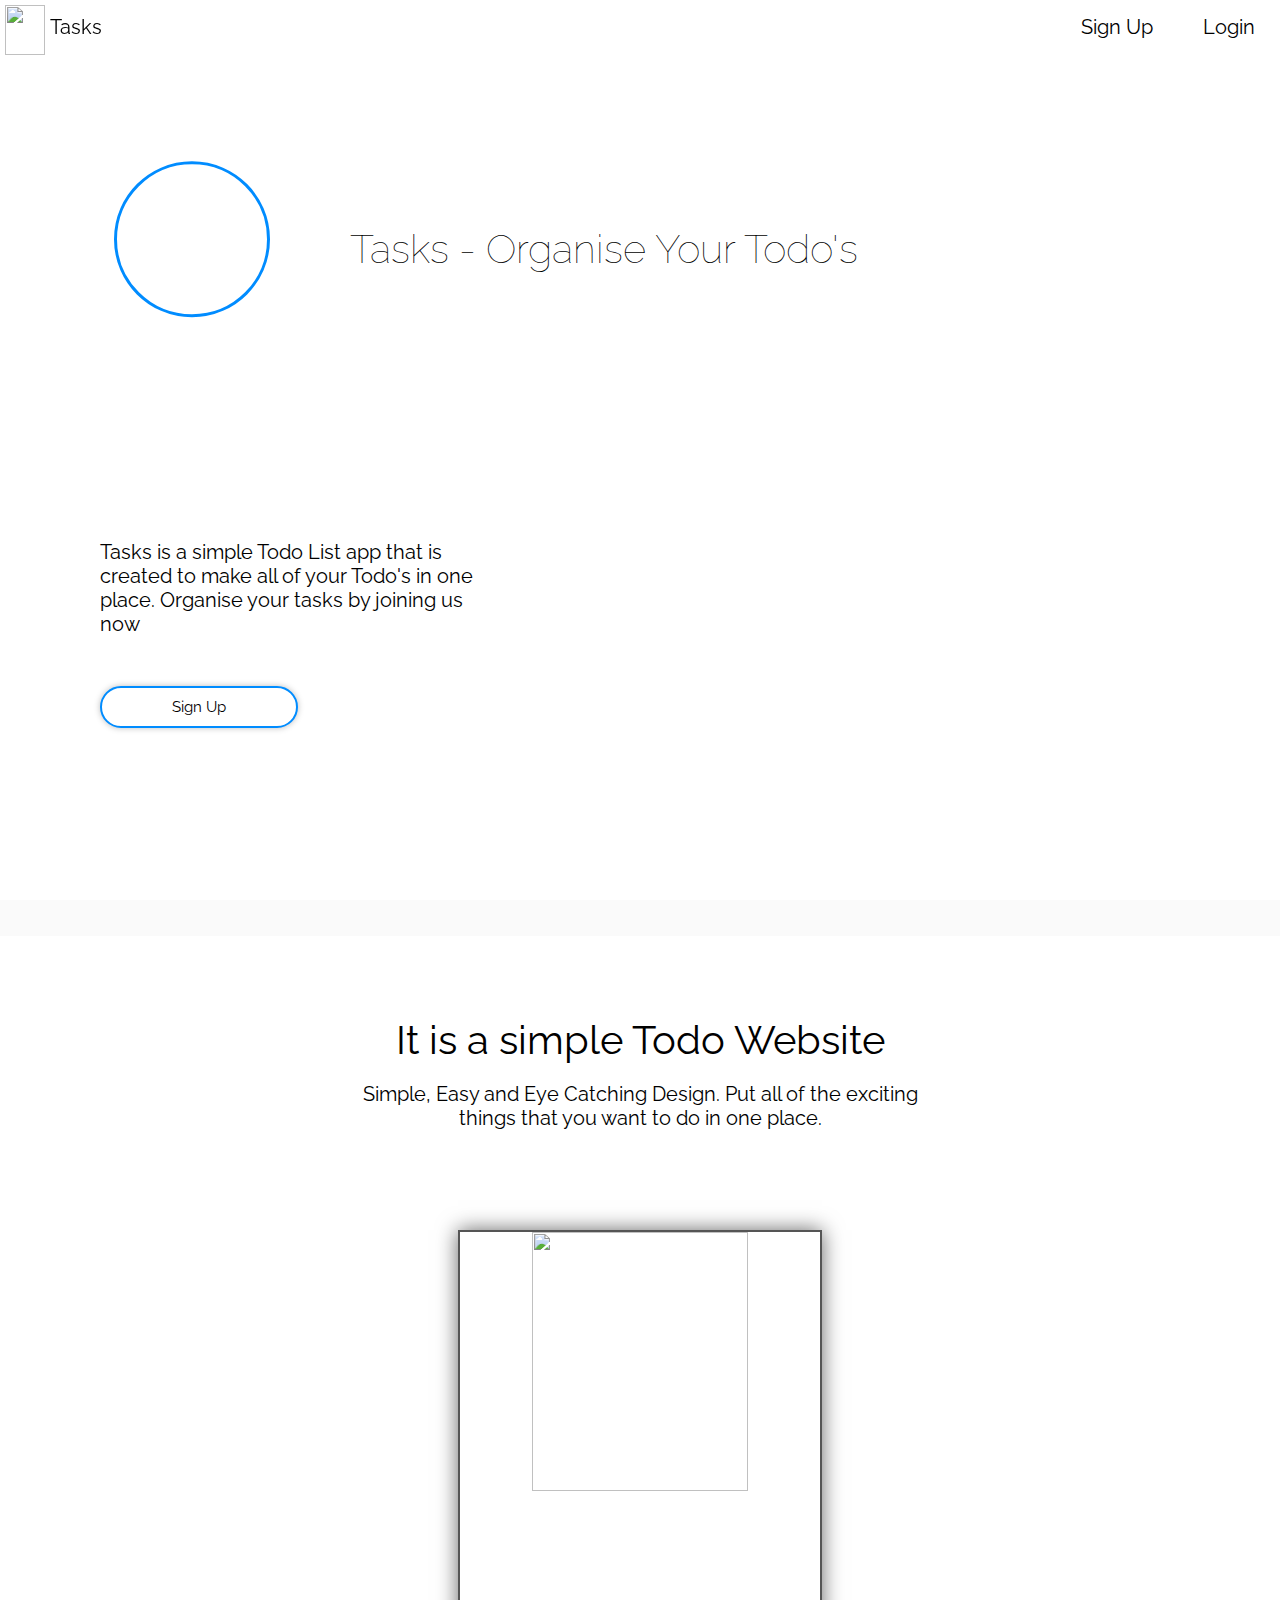
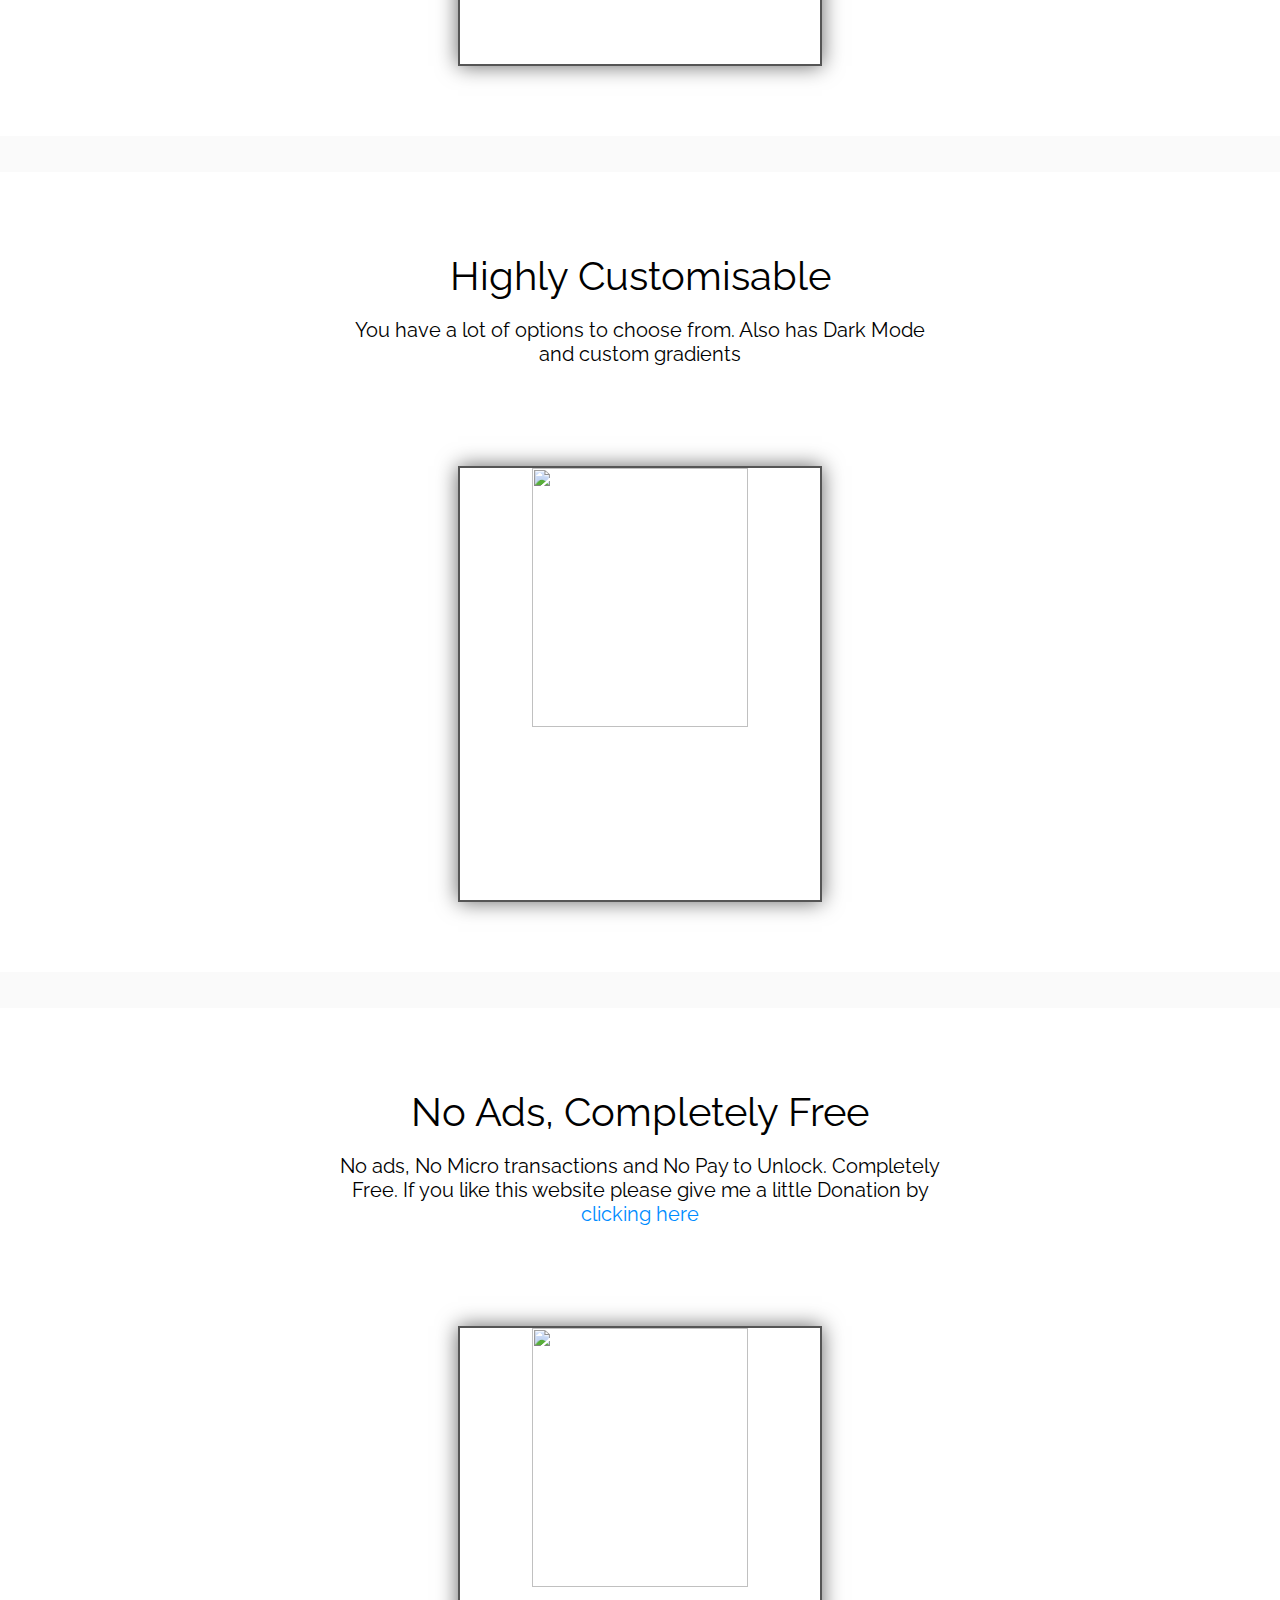
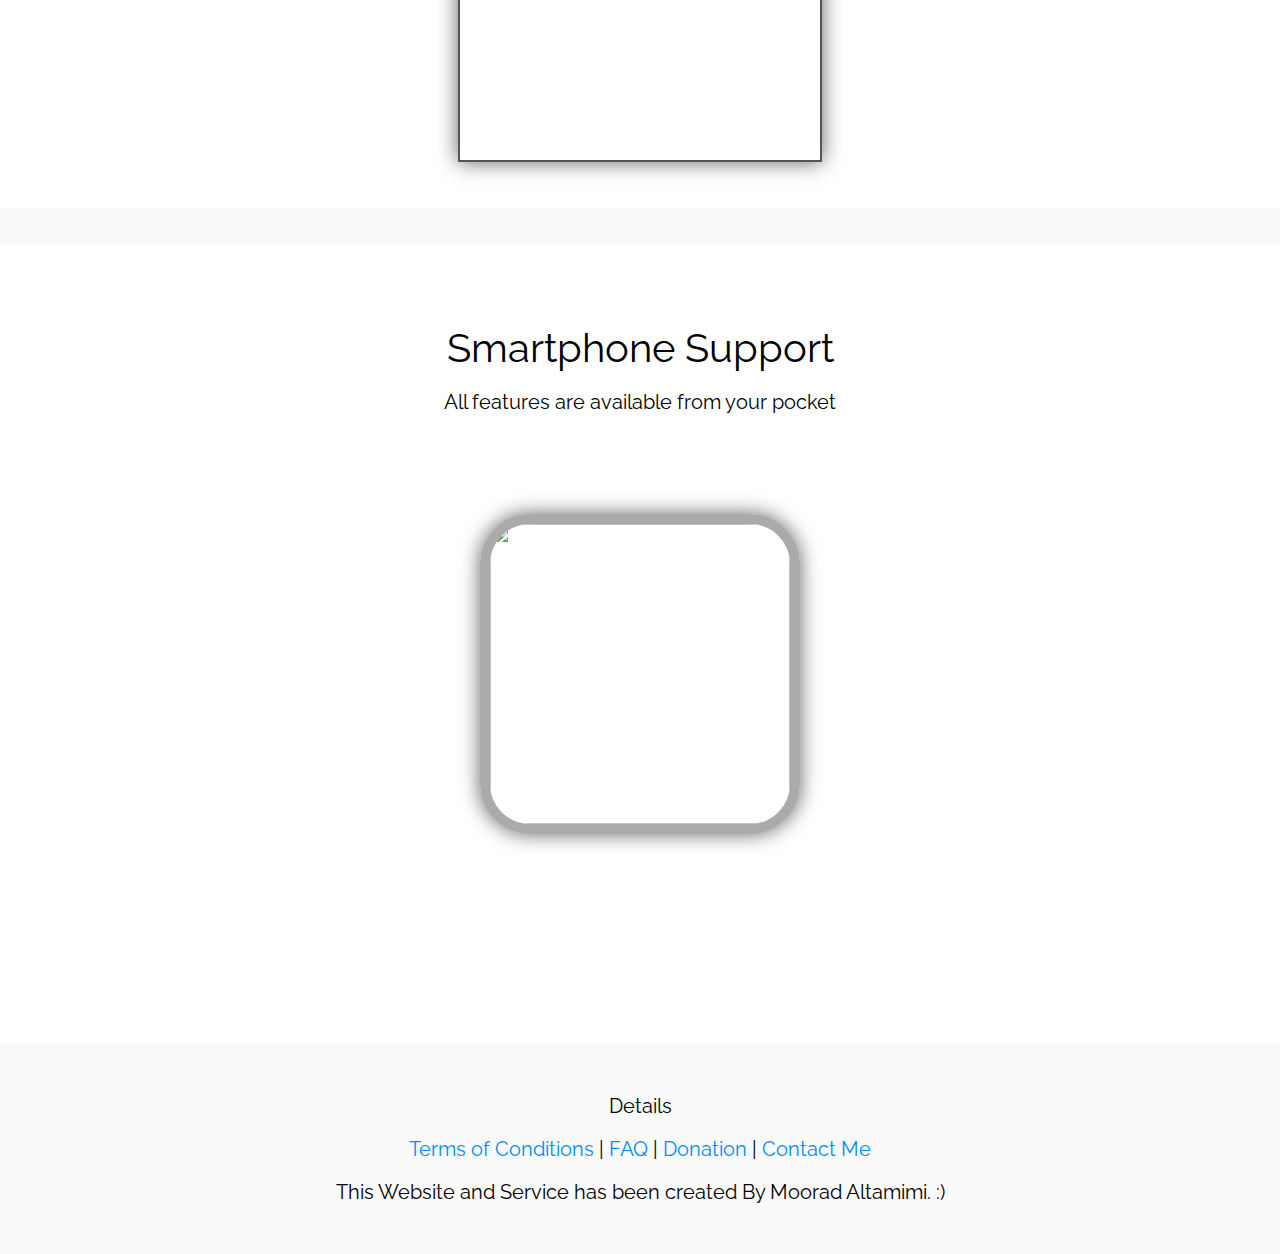
==== index.html @ 1e95cf8d "Add files via upload" ====
<html>
<head>
    <title>Tasks - Organise Your Work</title>
    <link href="https://fonts.googleapis.com/css?family=Raleway" rel="stylesheet">
    <link rel="stylesheet" href="landing.css">
    <meta name="viewport" content="width=device-width, initial-scale=1.0">
    <link rel="icon" href="Assets/favicon.ico">
</head>
<body>
    <div id="nav">
        <div id="logo">
        <img src="Assets/logo.png" width="100%">
    </div>
    <div id="logo-text">
        <p>Tasks</p>
    </div>
    <div id="nav-buttons">
        <a href="login.html"><input type="button" value="Login"></a>
        <a href="newAccount.html"><input type="button" value="Sign Up"></a>
    </div>
    </div>
    <div id="main">
    <div class="title">
    <div class="title-animation">
    <div id="animation-container">
        <div id="animation-p1"></div>
        <div id="animation-p2"></div>
    </div>
    </div>
   <div class="title-text"> <p class="main-title">Tasks - Organise Your Todo's</p></div>
    </div>
    
    <div class="join-us">
        <p>Tasks is a simple Todo List app that is created to make all of your Todo's in one place. Organise your tasks by joining us now</p>
        <input type="button" value="Sign Up" class="button">
    </div>
    </div>
    <div class="middle"></div>
    <div class="main-2">
        <p class="main-title">It is a simple Todo Website</p>
        <br>
        <p>Simple, Easy and Eye Catching Design. Put all of the exciting things that you want to do in one place.</p>
        <img src="Assets/preview.png" width="300px">
    </div>
    <div class="middle"></div>
    <div class="main-2">
            <p class="main-title">Highly Customisable</p>
            <br>
            <p>You have a lot of options to choose from. Also has Dark Mode and custom gradients</p>
            <img src="Assets/preview2.png" width="300px">
        </div>
        <div class="middle"></div>
        <div class="main-2">
            <p class="main-title">No Ads, Completely Free</p>
            <br>
            <p>No ads, No Micro transactions and No Pay to Unlock. Completely Free. If you like this website please give me a little Donation by <a href="https://www.patreon.com/MooradAltamimi" target="_blank">clicking here</a> </p>
            <img src="Assets/preview3.png" width="300px">
        </div>
        <div class="middle"></div>
        <div class="phone">
            <p class="main-title">Smartphone Support</p>
            <br>
            <p>All features are available from your pocket</p>
            <img src="Assets/preview4.png" width="300px">
        </div>
            
    <div id="footer">
            <p>Details</p>
            <br>
            <p><a href="termsofconditions.html">Terms of Conditions</a> | 
            <a href="faq.html">FAQ</a> | 
            <a href="https://www.patreon.com/MooradAltamimi" target="_blank">Donation</a> | 
            <a href="contact.html">Contact Me</a></p>
            <br>
            <p>This Website and Service has been created By Moorad Altamimi. :)</p>
            </div>
</body>
</html>
---- landing.css ----
@keyframes animation1 {
    from {height:0px;}
    to {height:40px;}
}

@keyframes animation2 {
    from {width:0px;}
    to {width:60px;}    
}

html,body {
    margin:0px;
    font-family:Raleway;
    }
  
#nav {
  background-color:white;
  height:50px;
  width:100%;
  /*border-bottom:2px solid black;*/
  position:fixed;
  z-index:2;
  transition:1s;
}
  
#logo {
    
    height:100%;
    margin-right:10px;
    float:left;
    width:40px;
  }

  #logo-text {
    display:inline-block;
    height:100%;
    font-size:20px;
    margin:15px 0px;
  }


  
p {
    margin:0px;
}

#logo img {
  margin:5px;
}

#nav-buttons {
    float:right;
    width:200px;
    height:100%;
}

#nav-buttons input {
    float:right;
    margin: 10px 10px;
    background:white;
    font-size:15px;
    padding:5px 15px;
    border-radius:20px;
    border:0px;
    transition:0.2s;
    font-family: Raleway;
    user-select: none;
}

#nav-buttons input:hover {
    box-shadow: 0 0px 10px rgba(0,0,0,0.36);
}

.title {
    position: relative;
    top:15%;;
    height:150px;
    width:100%;
}

.title-text {
    display: inline-block; 
    font-size:23px;
    text-align:center;
    font-weight:50;
    margin-top:200px;
    width:100%;
}


.title-animation {
    position: absolute;
    top:0;
    left: 50%;
    top: 50%;
    transform: translate(-50%, -50%);
    height:65%;
}

#animation-container {
    border:3px solid rgb(0, 140, 255);
    width:150px;
    height:150px;
    border-radius:50%;

    transform:rotate(-45deg);
}

#animation-p1 {
    position: absolute;
    background:rgb(0, 140, 255);
    width:20px;
    height:0px;
    margin:50px 0px 0px 50px;
    animation:animation1 0.2s ease-out 1s 1;
    animation-fill-mode: forwards;
}

#animation-p2 {
    position: absolute;
    background:rgb(0, 140, 255);
    width:0px;
    height:20px;
    margin:70px 0px 0px 50px;
    animation:animation2 0.2s ease-out 1.2s 1;
    animation-fill-mode: forwards;
}

.join-us {
    position: absolute;
    top:60%;    
}

.join-us p {
    width:300px;
    margin-bottom: 50px;
    margin-left:30px;
    font-size:18px;
}

.button {
    display: flex;
    justify-content: center;
    background:white;
    font-size:15px;
    padding:10px 70px;
    border-radius:55px;
    border:2px solid rgb(0, 140, 255);
    transition:0.1s;
    box-shadow: 0 0px 6px rgba(0,0,0,0.26);
    font-family: Raleway;
    margin:0 10%;
}

.button:hover {
    background: rgb(231, 231, 231);
}

#main {
    height:100%;
    background:url("Assets/bg.svg") no-repeat bottom right;
    background-size:90%; 
}

.middle {
    height:4%;
    background:rgb(250, 250, 250);
}

.main-2, .phone{
    height:80%;
    margin:80px auto 0px auto;
    text-align:center;
}

.main-2 img ,.phone img{
    margin:100px 0px;
    border:2px solid #555555;
    box-shadow: 0 0 20px rgba(0,0,0,0.6);
}

.phone img{
    border:10px solid #AAAAAA;
    border-radius:50px;
}

a {
    color:rgb(0, 140, 255);
    text-decoration:none;
}

.main-title {
    font-size:23px;
}

#footer {
 text-align: center;
 background: rgb(250,250,250);
    padding:50px;
}

@media only screen and (min-width: 600px) {
    #main {
        background-size:60%; 
    }

    .title {
        position: relative;
        top:15%;;
        height:150px;
    }
    
    .title-text {
        display: inline-block; 
        font-size:23px;
        text-align:left;
        font-weight:50;
        margin-top:90px;
        margin-left:350px;
        width:40%;
    }
    
    
    .title-animation {
        position: absolute;
        left:15%;
        top: 50%;  
        height:65%;
    }
    
    .main-2 {
        width:600px;
    }

    .main-2 img {
        width:60%;
    }
    
    p:not(.main-title){
        font-size:20px;
    }
    
    .join-us p {
        margin-left:100px;
        width:400px;
    }

    .join-us input {
        margin-left:100px; 
    }

    .main-title, .title-text{
        font-size:40px;
    }

    #nav-buttons {
        width:300px;    
    }

    #nav-buttons input {
        font-size:20px;
    }

}
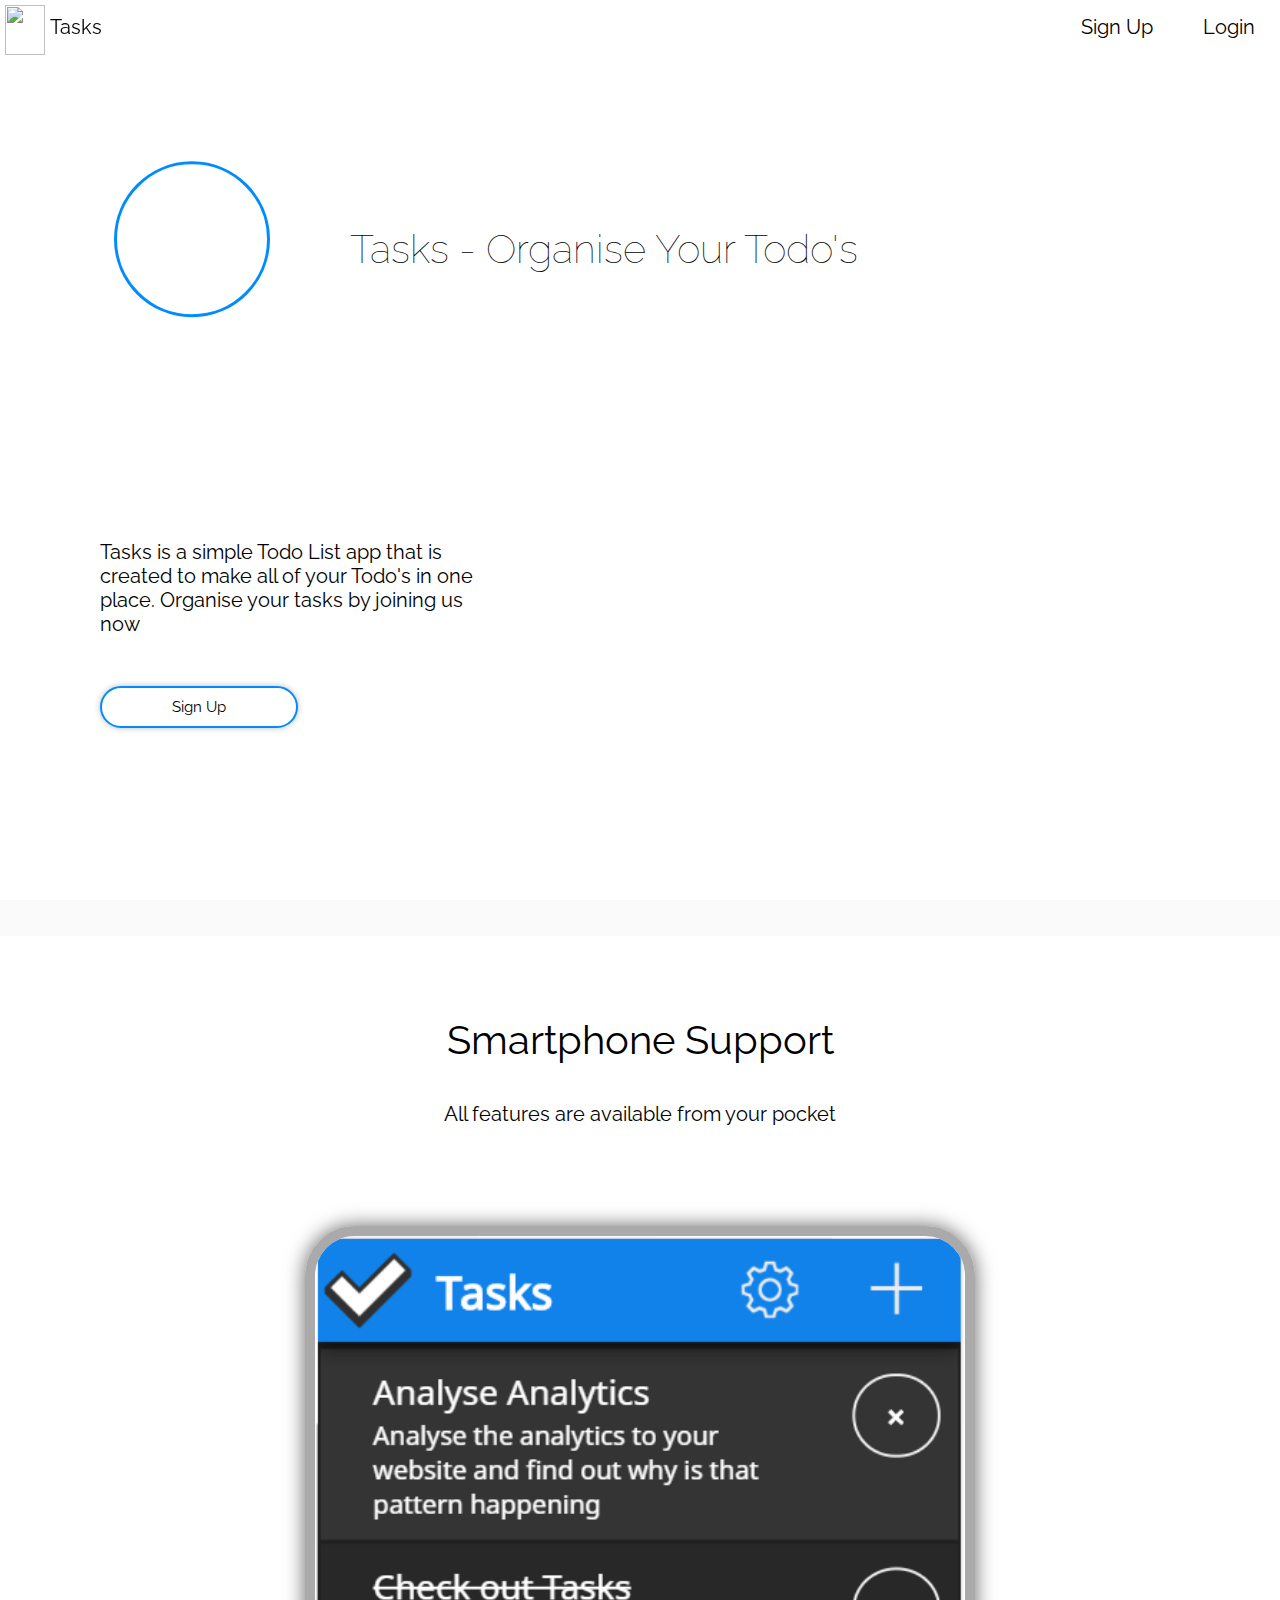
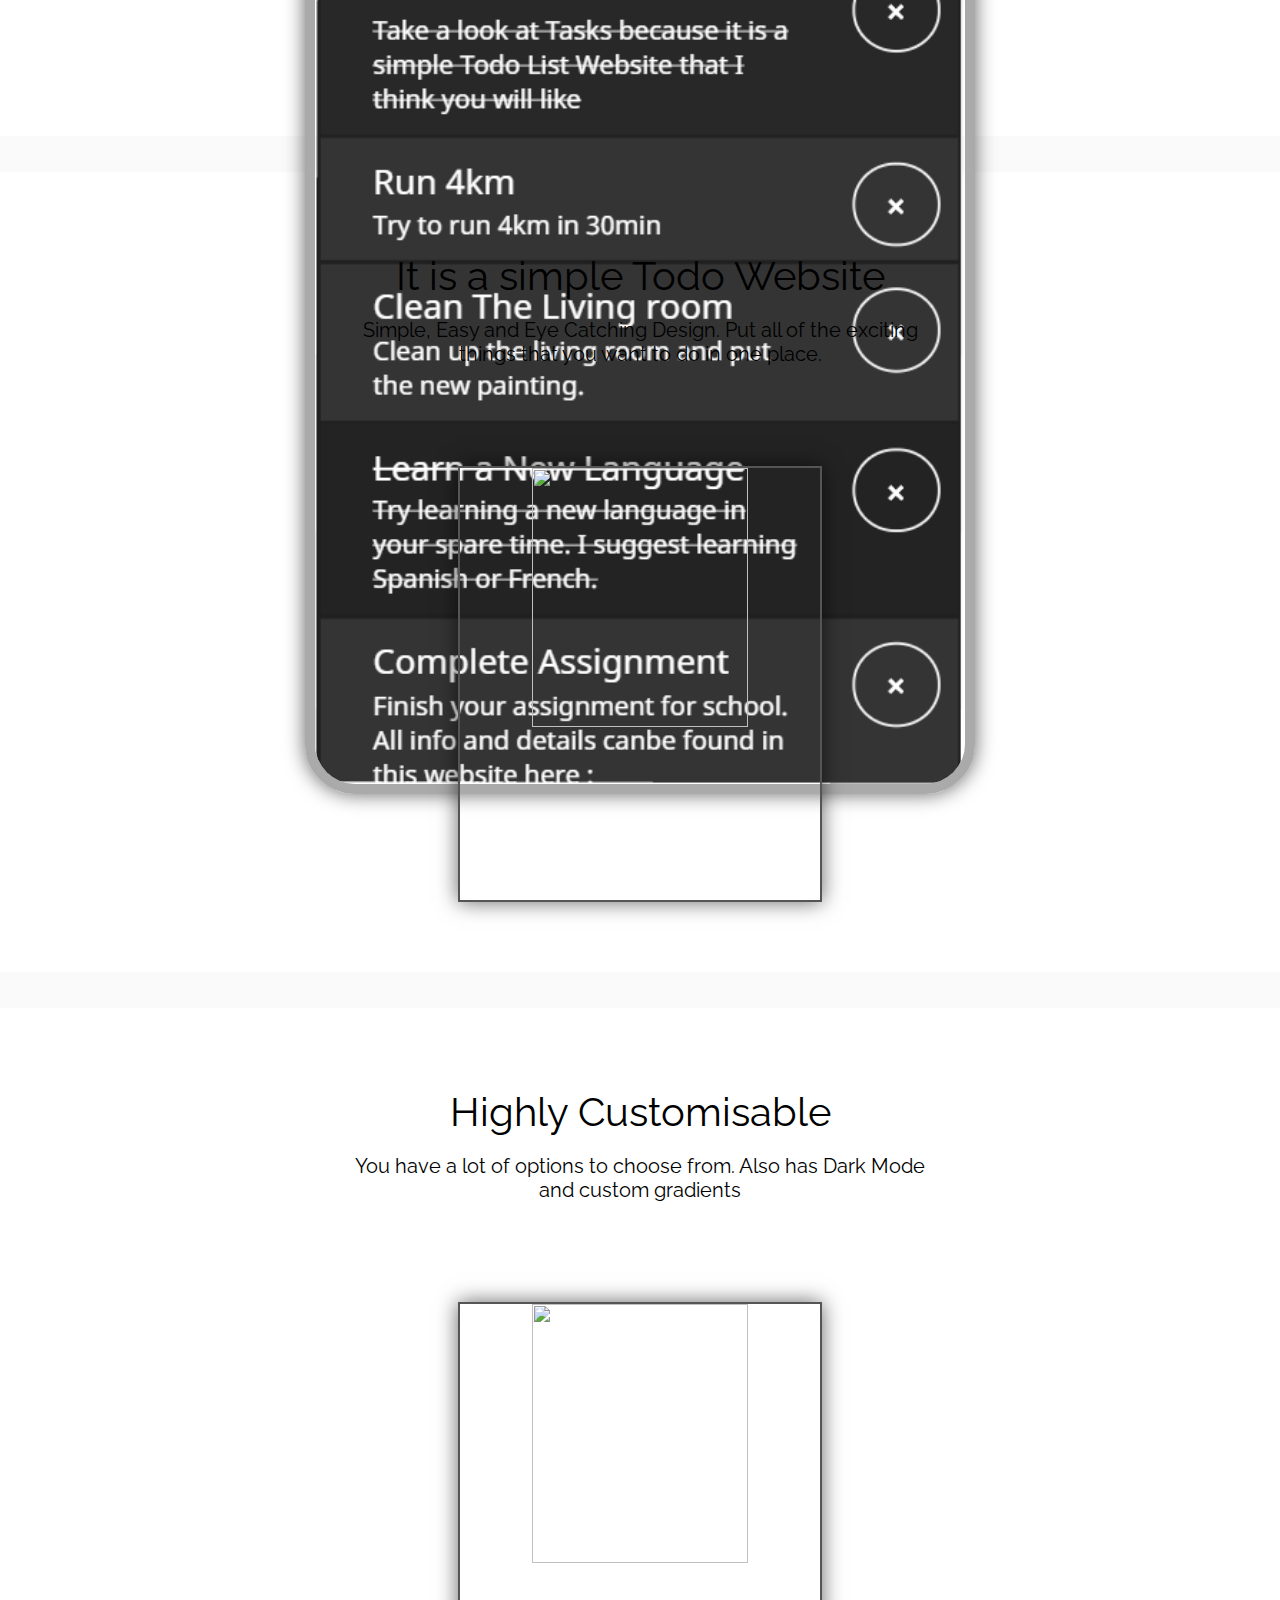
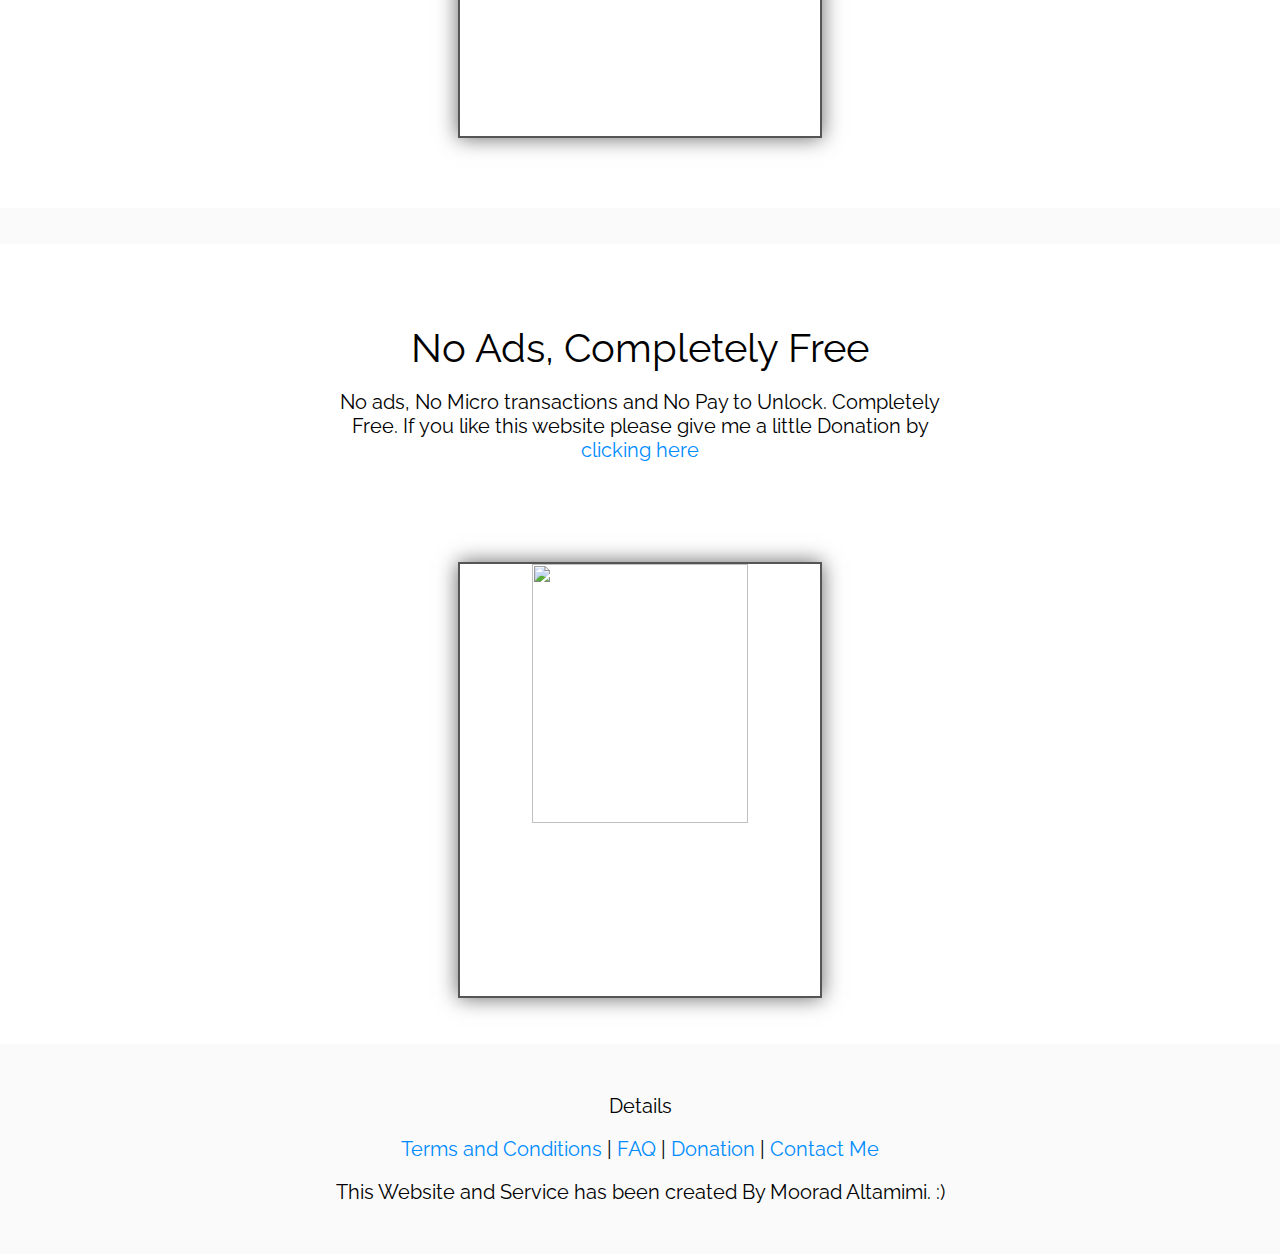
==== commit f8657ed8: "Minor Fixes v0.9" ====
--- a/index.html
+++ b/index.html
@@ -32,8 +32,15 @@
     
     <div class="join-us">
         <p>Tasks is a simple Todo List app that is created to make all of your Todo's in one place. Organise your tasks by joining us now</p>
-        <input type="button" value="Sign Up" class="button">
+        <a href="newAccount.html"><input type="button" value="Sign Up" class="button"></a>
     </div>
+    </div>
+    <div class="middle"></div>
+    <div class="phone" >
+        <p class="main-title" style="margin:20px;">Smartphone Support</p>
+        <br>
+        <p>All features are available from your pocket</p>
+        <img src="Assets/preview4.png" width="650px">
     </div>
     <div class="middle"></div>
     <div class="main-2">
@@ -56,18 +63,11 @@
             <p>No ads, No Micro transactions and No Pay to Unlock. Completely Free. If you like this website please give me a little Donation by <a href="https://www.patreon.com/MooradAltamimi" target="_blank">clicking here</a> </p>
             <img src="Assets/preview3.png" width="300px">
         </div>
-        <div class="middle"></div>
-        <div class="phone">
-            <p class="main-title">Smartphone Support</p>
-            <br>
-            <p>All features are available from your pocket</p>
-            <img src="Assets/preview4.png" width="300px">
-        </div>
             
     <div id="footer">
             <p>Details</p>
             <br>
-            <p><a href="termsofconditions.html">Terms of Conditions</a> | 
+            <p><a href="termsandconditions.html">Terms and Conditions</a> | 
             <a href="faq.html">FAQ</a> | 
             <a href="https://www.patreon.com/MooradAltamimi" target="_blank">Donation</a> | 
             <a href="contact.html">Contact Me</a></p>
